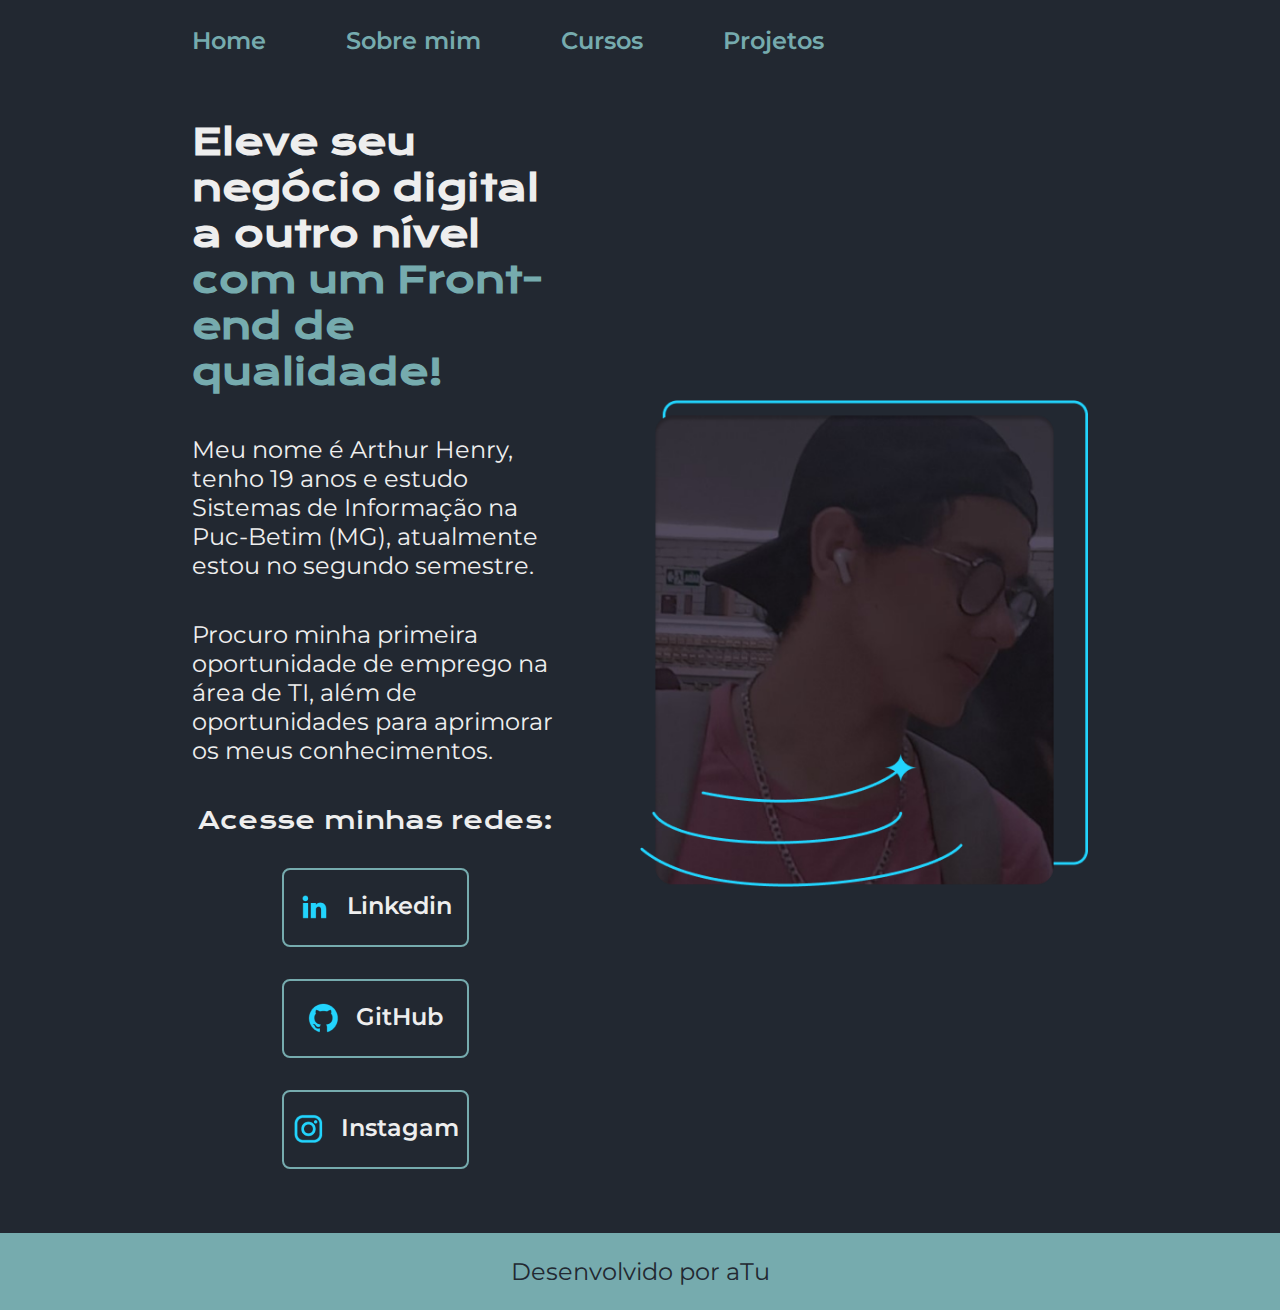
==== index.html @ 2e9dd7ce "Add files via upload" ====
<!DOCTYPE html>
<html lang="pt-br">

<head>
    <meta charset="UTF-8">
    <meta http-equiv="X-UA-Compatible" content="IE=edge">
    <meta name="viewport" content="width=device-width, initial-scale=1.0">
    <title>Portifolio</title>
    <link rel="stylesheet" href="styles/style.css">
    <link rel="stylesheet" href="styles/hederResponsivo.css">
    <script defer src="js/script.js"></script>
</head>

<body>
    <header class="cabecalho">
        <nav class="cabecalho__menu">
            <button class="botão__header__responsivo"></button>
            <ul class="lista__nav">
                <li> <a class="cabecalho__menu__link" href="index.html">Home</a> </li>
                <li> <a class="cabecalho__menu__link" href="sobre.html">Sobre mim</a> </li>
                <li> <a class="cabecalho__menu__link" href="cursos.html">Cursos</a> </li>
                <li> <a class="cabecalho__menu__link" href="projetos.html">Projetos</a> </li>
            </ul>
        </nav>
    </header>
    <main class="apresentacao">
        <section class="apresentacao__conteudo">
            <h1 class="apresentacao__conteudo__titulo">Eleve seu negócio digital a outro nível
                <strong class="titulo_destaque">com um Front-end de qualidade!
                </strong>
            </h1>
            <p class="apresentacao__conteudo__texto">Meu nome é Arthur Henry, tenho 19 anos e estudo Sistemas de
                Informação na Puc-Betim (MG), atualmente estou no segundo semestre. </p>
            <p class="apresentacao__conteudo__texto">Procuro minha primeira oportunidade de emprego na área de TI, além
                de oportunidades para aprimorar os meus conhecimentos.</p>
            <div class="apresentacao__links">
                <h2 class="apresentacao__links__subititulo">Acesse minhas redes:</h2>
                <a class="apresentacao__links__navegacao"
                    href="https://www.linkedin.com/in/arthur-henry-martins-brito-083305272/" target="_blank">
                    <img src="Imagens/linkedin.png" alt="Logo Linkedin">Linkedin</a>
                <a class="apresentacao__links__navegacao" href="https://github.com/aTu44" target="_blank">
                    <img src="Imagens/githubi.png" alt="">GitHub</a>
                <a class="apresentacao__links__navegacao" href="https://www.instagram.com/atu.0.44/" target="_blank">
                    <img src="Imagens/instagram.png" alt="">Instagam</a>
            </div>
        </section>
        <img class="apresentacao__imagem" src="Imagens/Imagem.png" alt="Foto do Arthur Henry Martins ">
    </main>
    <footer class="rodape">
        <p>Desenvolvido por aTu</p>

    </footer>

</body>

</html>
---- styles/style.css ----
@import url('https://fonts.googleapis.com/css2?family=Krona+One&display=swap');
@import url('https://fonts.googleapis.com/css2?family=Krona+One&family=Montserrat&display=swap');

:root {
    --preto: #222831;
    --branco: #EEEEEE;
    --ciano: #22D4FD;
    --azul-claro: #76ABAE;
    --cor-hover: #31363F;
    --fonte-krona: "Krona One", sans-serif;
    --fonte-montserrat: "Montserrat", sans-serif;
}


* {
    margin: 0;
    padding: 0;
}

body {
    box-sizing: border-box;
    background-color: var(--preto);
    color: var(--branco);
}

a{
    cursor: pointer;
}

.cabecalho {
    padding: 2% 0% 0% 15%;
}

.cabecalho__menu {
    display: flex;
    gap: 80px;
}

.cabecalho__menu__link {
    color: var(--azul-claro);
    font-family: var(--fonte-montserrat);
    font-size: 1.5rem;
    font-weight: 600;
    text-decoration: none;
}

.cabecalho__menu__link:hover {
    color: var(--ciano);
}

.apresentacao {
    display: flex;
    align-items: center;
    justify-content: space-between;
    padding: 5% 15%;
    gap: 82px;
}

.apresentacao__conteudo {
    width: 50%;
    display: flex;
    flex-direction: column;
    gap: 40px;

}

.apresentacao__conteudo__titulo {
    font-size: 2.25rem;
    font-family: var(--fonte-krona);

}

.titulo_destaque {
    color: var(--azul-claro);
}

.apresentacao__conteudo__texto {
    font-size: 1.5rem;
    font-family: var(--fonte-montserrat);
}

.apresentacao__links {
    display: flex;
    justify-content: space-between;
    flex-direction: column;
    align-items: center;
    gap: 32px;
}

.apresentacao__links__subititulo {
    font-family: var(--fonte-krona);
    font-weight: 400;
    font-size: 1.5rem;

}

.apresentacao__links__navegacao {
    padding: 21.5px 0;
    display: flex;
    justify-content: center;
    gap: 16px;
    width: 50%;
    text-align: center;
    border-radius: 8px;
    font-size: 1.5rem;
    font-weight: 600;
    padding: 21.5px 0;
    text-decoration: none;
    color: var(--branco);
    border: 2px solid var(--azul-claro);
    font-family: var(--fonte-montserrat);

}

.apresentacao__links__navegacao:hover {
    background-color: var(--cor-hover);
}

.apresentacao__imagem {
    width: 50%;
}

.rodape {
    color: var(--preto);
    background-color: var(--azul-claro);
    padding: 24px;
    text-align: center;
    font-family: var(--fonte-montserrat);
    font-size: 1.5rem;
    font-weight: 400;
}

@media (max-width: 1200px) {

    .cabecalho {
        padding: 8%;
    }

    .cabecalho__menu {
        justify-content: center;
    }

    .apresentacao {
        flex-direction: column-reverse;
        padding: 5%;
    }

    .apresentacao__conteudo {
        width: auto;
    }

}
---- styles/hederResponsivo.css ----
.lista__nav {
    display: flex;
    gap: 80px;
    list-style: none;
  }
  
  .lista__nav a {
    color: var(--azul-claro);
  }
  
  .botão__header__responsivo {
    display: none;
    border: none;
    background: none;
    border-top: 3px solid var(--azul-claro);
    cursor: pointer;
  }
  
  .botão__header__responsivo::after,
  .botão__header__responsivo::before {
    content: " ";
    display: block;
    width: 30px;
    height: 3px;
    background: var(--azul-claro);
    margin-top: 5px;
    position: relative;
    transition: 0.3s;
  }
  
  @media (max-width: 750px) {
    .botão__header__responsivo {
      display: block;
      z-index: 1;
    }
  
    .lista__nav {
      position: fixed;
      top: 0;
      left: 0;
      width: 100vw;
      height: 100vh;
      background: var(--preto);
      clip-path: circle(100px at 90% -15%);
      transition: 1s ease-out;
  
      flex-direction: column;
      justify-content: space-around;
      align-items: center;
      gap: 0;
  
      pointer-events: none;
    }
  
    .lista__nav a {
      font-size: 24px;
      opacity: 0;
    }
  
    .lista__nav li:nth-child(1) a {
      transition: 0.5s 0.2s;
    }
  
    .lista__nav li:nth-child(2) a {
      transition: 0.5s 0.4s;
    }
  
    .lista__nav li:nth-child(3) a {
      transition: 0.5s 0.6s;
    }
  
    /* Estilos ativos */
    .cabecalho__menu {
        justify-content: right;
    }

    .cabecalho__menu.active .lista__nav {
      clip-path: circle(1500px at 90% -15%);
      pointer-events: all;
    }
  
    .cabecalho__menu.active .lista__nav a {
      opacity: 1;
    }
  
    .cabecalho__menu.active .botão__header__responsivo {
      position: fixed;
      top: 26px;
      right: 16px;
      border-top-color: transparent;
    }
  
    .cabecalho__menu.active .botão__header__responsivo::before {
      transform: rotate(135deg);
    }
  
    .cabecalho__menu.active .botão__header__responsivo::after {
      transform: rotate(-135deg);
      top: -7px;
    }
  }
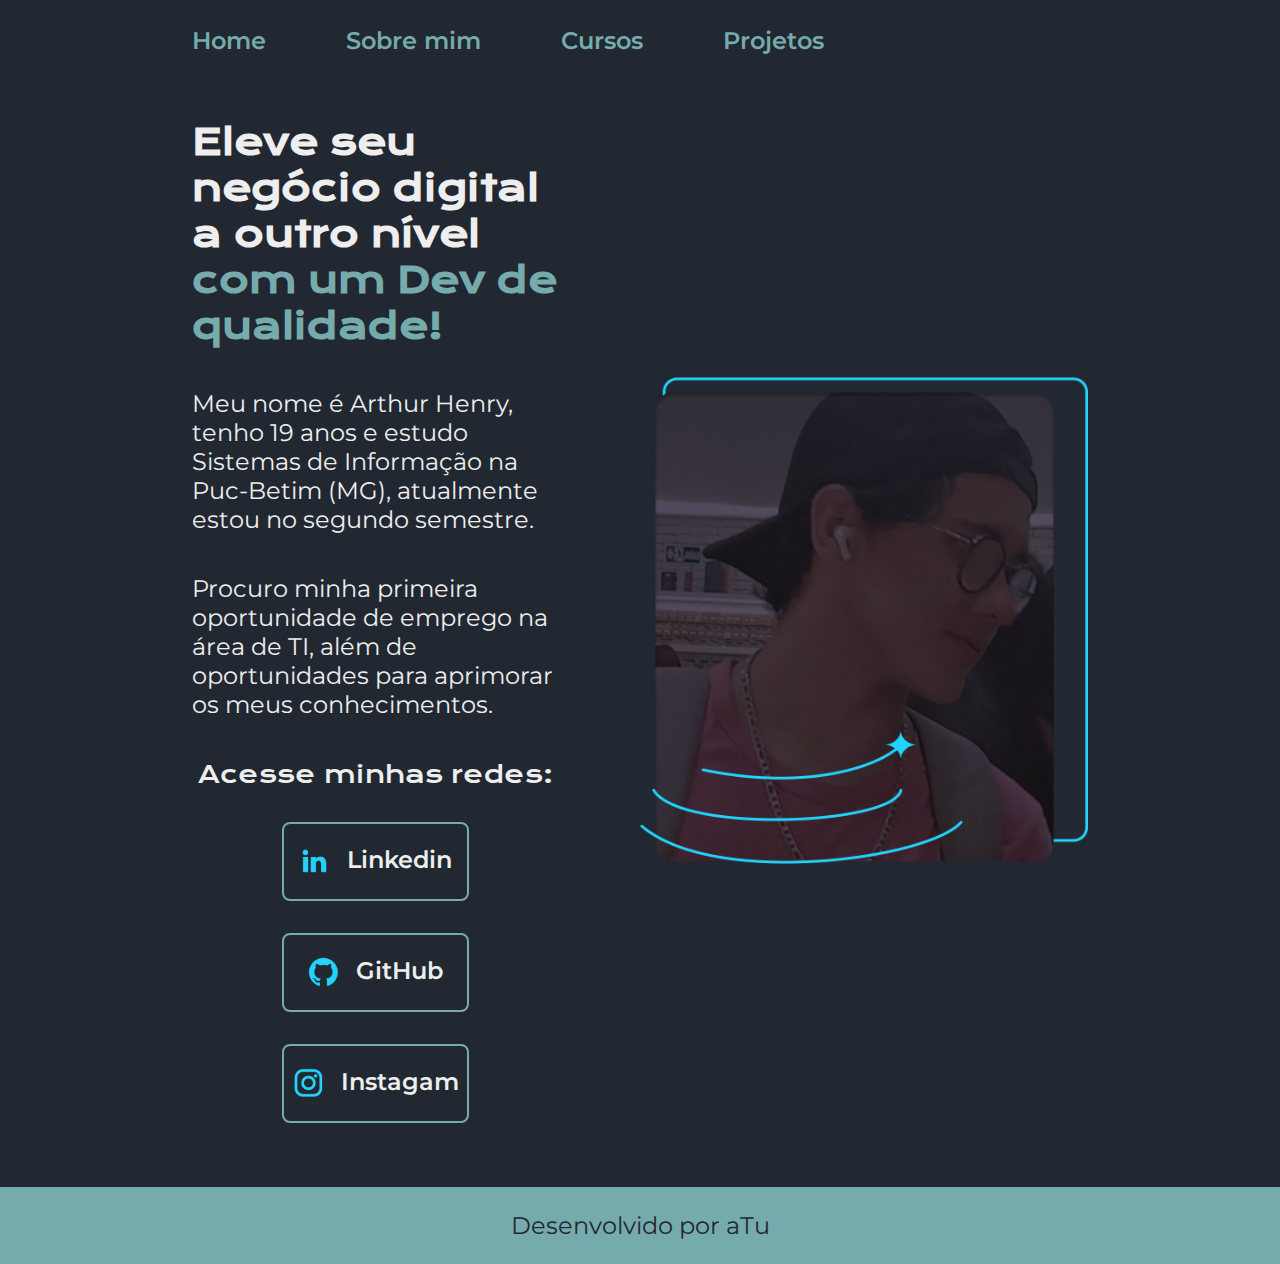
==== commit 66ed2060: "Update index.html" ====
--- a/index.html
+++ b/index.html
@@ -7,7 +7,7 @@
     <meta name="viewport" content="width=device-width, initial-scale=1.0">
     <title>Portifolio</title>
     <link rel="stylesheet" href="styles/style.css">
-    <link rel="stylesheet" href="styles/hederResponsivo.css">
+    <link rel="stylesheet" href="styles/responsivo.css">
     <script defer src="js/script.js"></script>
 </head>
 
@@ -26,7 +26,7 @@
     <main class="apresentacao">
         <section class="apresentacao__conteudo">
             <h1 class="apresentacao__conteudo__titulo">Eleve seu negócio digital a outro nível
-                <strong class="titulo_destaque">com um Front-end de qualidade!
+                <strong class="titulo_destaque">com um Dev de qualidade!
                 </strong>
             </h1>
             <p class="apresentacao__conteudo__texto">Meu nome é Arthur Henry, tenho 19 anos e estudo Sistemas de
@@ -53,4 +53,4 @@
 
 </body>
 
-</html>+</html>
--- a/styles/responsivo.css
+++ b/styles/responsivo.css
@@ -0,0 +1,121 @@
+.lista__nav {
+  display: flex;
+  gap: 80px;
+  list-style: none;
+}
+
+.lista__nav a {
+  color: var(--azul-claro);
+}
+
+.botão__header__responsivo {
+  display: none;
+  border: none;
+  background: none;
+  border-top: 3px solid var(--azul-claro);
+  cursor: pointer;
+}
+
+.botão__header__responsivo::after,
+.botão__header__responsivo::before {
+  content: " ";
+  display: block;
+  width: 30px;
+  height: 3px;
+  background: var(--azul-claro);
+  margin-top: 5px;
+  position: relative;
+  transition: 0.3s;
+}
+
+@media (max-width: 750px) {
+
+  .apresentacao__imagem {
+    width: 85%;
+}
+  .apresentacao__conteudo {
+    width: auto;
+  }
+
+  .apresentacao__conteudo__titulo {
+    font-size: 2rem;
+  }
+
+  .apresentacao__conteudo__texto {
+    padding: 4%;
+  }
+
+  .apresentacao__conteudo__texto {
+    font-size: 1.50rem;
+  }
+
+  .botão__header__responsivo {
+    display: block;
+    z-index: 1;
+  }
+
+  .lista__nav {
+    position: fixed;
+    top: 0;
+    left: 0;
+    width: 100vw;
+    height: 100vh;
+    background: var(--preto);
+    clip-path: circle(100px at 90% -15%);
+    transition: 1s ease-out;
+
+    flex-direction: column;
+    justify-content: space-around;
+    align-items: center;
+    gap: 0;
+
+    pointer-events: none;
+  }
+
+  .lista__nav a {
+    font-size: 24px;
+    opacity: 0;
+  }
+
+  .lista__nav li:nth-child(1) a {
+    transition: 0.5s 0.2s;
+  }
+
+  .lista__nav li:nth-child(2) a {
+    transition: 0.5s 0.4s;
+  }
+
+  .lista__nav li:nth-child(3) a {
+    transition: 0.5s 0.6s;
+  }
+
+ 
+  .cabecalho__menu {
+    justify-content: right;
+  }
+
+  .cabecalho__menu.active .lista__nav {
+    clip-path: circle(1500px at 90% -15%);
+    pointer-events: all;
+  }
+
+  .cabecalho__menu.active .lista__nav a {
+    opacity: 1;
+  }
+
+  .cabecalho__menu.active .botão__header__responsivo {
+    position: fixed;
+    top: 26px;
+    right: 16px;
+    border-top-color: transparent;
+  }
+
+  .cabecalho__menu.active .botão__header__responsivo::before {
+    transform: rotate(135deg);
+  }
+
+  .cabecalho__menu.active .botão__header__responsivo::after {
+    transform: rotate(-135deg);
+    top: -7px;
+  }
+}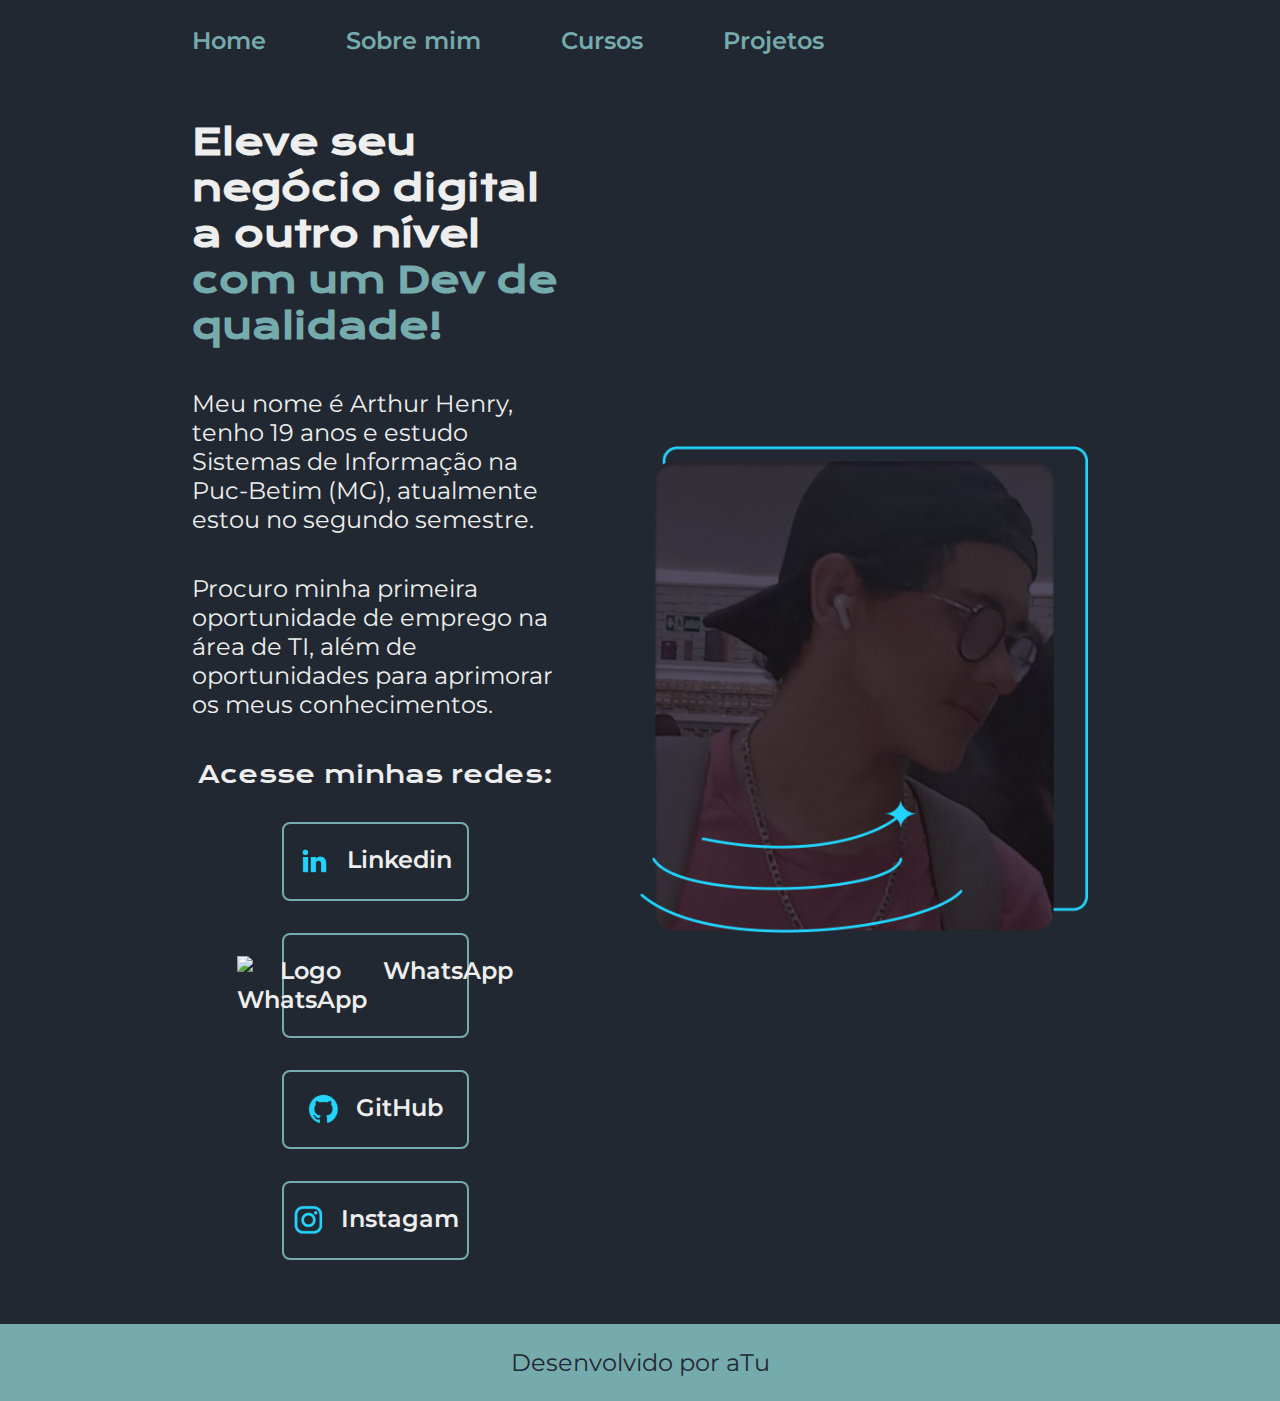
==== commit 918e428f: "Update index.html" ====
--- a/index.html
+++ b/index.html
@@ -38,10 +38,12 @@
                 <a class="apresentacao__links__navegacao"
                     href="https://www.linkedin.com/in/arthur-henry-martins-brito-083305272/" target="_blank">
                     <img src="Imagens/linkedin.png" alt="Logo Linkedin">Linkedin</a>
+                    <a class="apresentacao__links__navegacao" href="https://wa.me/5531994111161" target="_blank">
+                        <img src="Imagens/whatsapp.png"alt="Logo WhatsApp">WhatsApp</a>
                 <a class="apresentacao__links__navegacao" href="https://github.com/aTu44" target="_blank">
-                    <img src="Imagens/githubi.png" alt="">GitHub</a>
+                    <img src="Imagens/githubi.png" alt="Logo GitHub">GitHub</a>
                 <a class="apresentacao__links__navegacao" href="https://www.instagram.com/atu.0.44/" target="_blank">
-                    <img src="Imagens/instagram.png" alt="">Instagam</a>
+                    <img src="Imagens/instagram.png" alt="Logo Instagam">Instagam</a>
             </div>
         </section>
         <img class="apresentacao__imagem" src="Imagens/Imagem.png" alt="Foto do Arthur Henry Martins ">
--- a/styles/style.css
+++ b/styles/style.css
@@ -46,6 +46,7 @@
 
 .cabecalho__menu__link:hover {
     color: var(--ciano);
+    border-bottom: 2px solid var(--ciano);;
 }
 
 .apresentacao {
@@ -149,4 +150,4 @@
         width: auto;
     }
 
-}+}
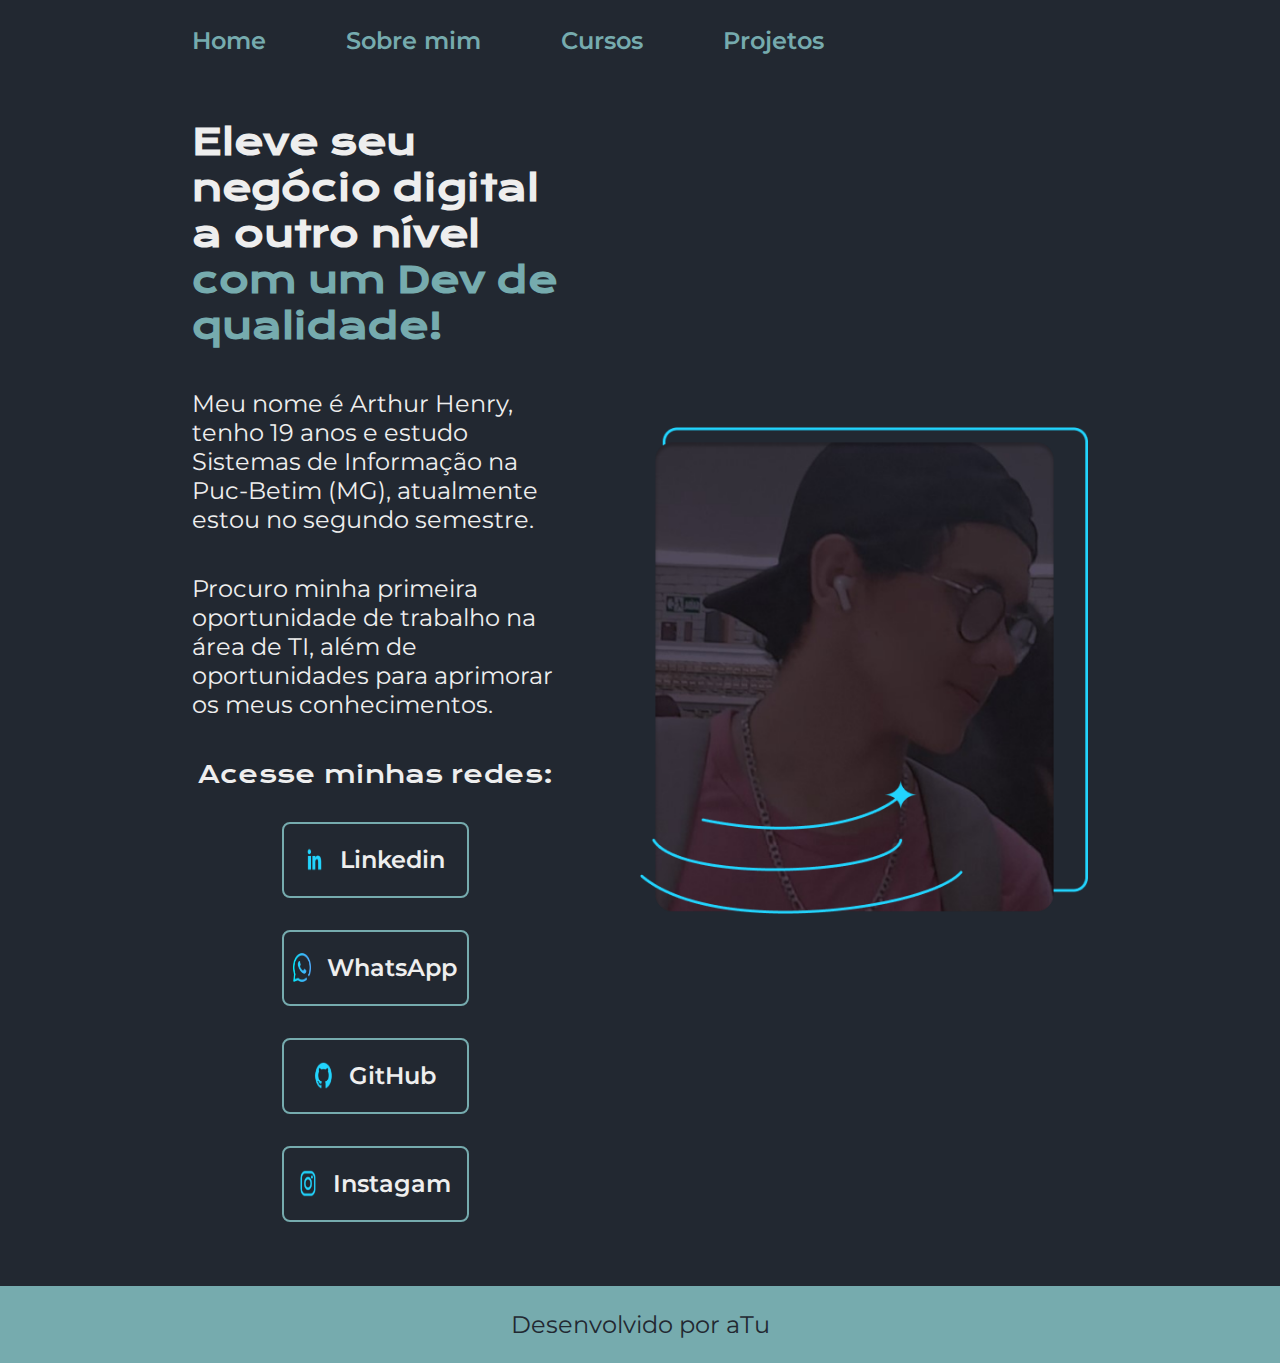
==== commit d2ad7283: "Update index.html" ====
--- a/index.html
+++ b/index.html
@@ -31,7 +31,7 @@
             </h1>
             <p class="apresentacao__conteudo__texto">Meu nome é Arthur Henry, tenho 19 anos e estudo Sistemas de
                 Informação na Puc-Betim (MG), atualmente estou no segundo semestre. </p>
-            <p class="apresentacao__conteudo__texto">Procuro minha primeira oportunidade de emprego na área de TI, além
+            <p class="apresentacao__conteudo__texto">Procuro minha primeira oportunidade de trabalho na área de TI, além
                 de oportunidades para aprimorar os meus conhecimentos.</p>
             <div class="apresentacao__links">
                 <h2 class="apresentacao__links__subititulo">Acesse minhas redes:</h2>
--- a/styles/style.css
+++ b/styles/style.css
@@ -21,6 +21,7 @@
     box-sizing: border-box;
     background-color: var(--preto);
     color: var(--branco);
+    height: 100vh;
 }
 
 a{
@@ -113,6 +114,10 @@
 
 }
 
+.apresentacao__links__navegacao img{
+    width: 10%;
+}
+
 .apresentacao__links__navegacao:hover {
     background-color: var(--cor-hover);
 }
@@ -147,7 +152,7 @@
     }
 
     .apresentacao__conteudo {
-        width: auto;
+        width: auto;             
     }
 
 }
--- a/styles/responsivo.css
+++ b/styles/responsivo.css
@@ -48,6 +48,10 @@
   .apresentacao__conteudo__texto {
     font-size: 1.50rem;
   }
+
+  .apresentacao__links__navegacao img{
+    width: 15%;
+}
 
   .botão__header__responsivo {
     display: block;
@@ -118,4 +122,4 @@
     transform: rotate(-135deg);
     top: -7px;
   }
-}+}
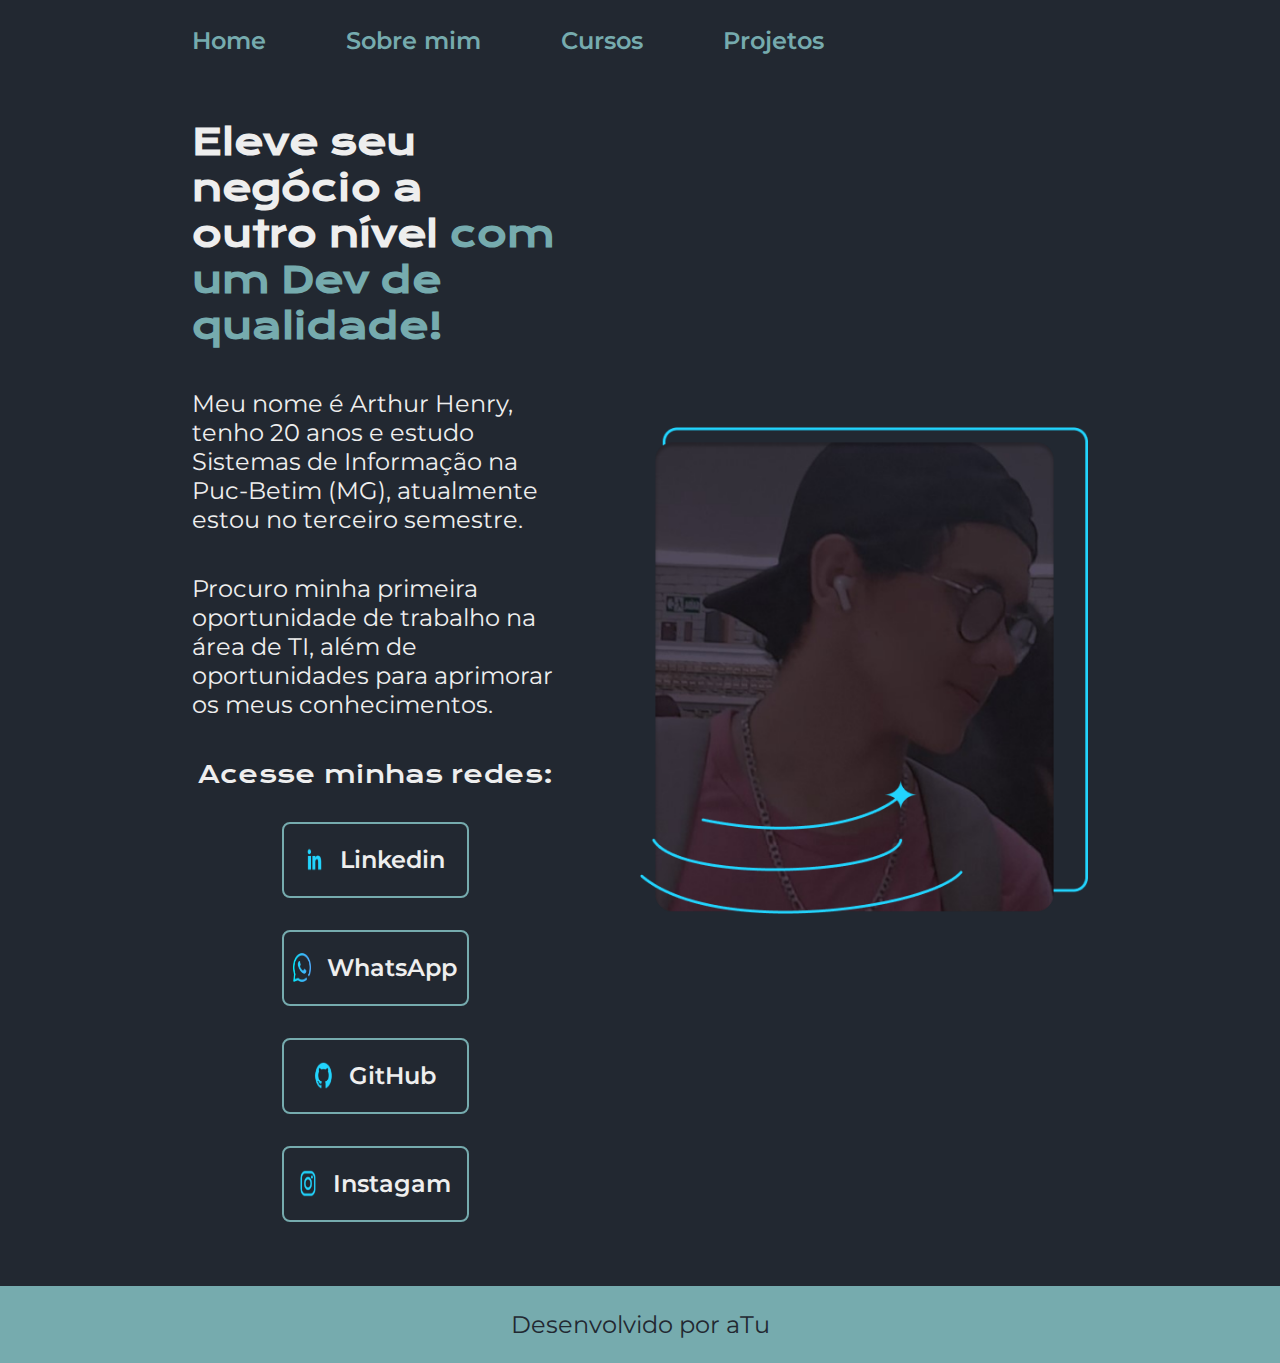
==== commit 4a2fb0ea: "Update index.html" ====
--- a/index.html
+++ b/index.html
@@ -25,12 +25,12 @@
     </header>
     <main class="apresentacao">
         <section class="apresentacao__conteudo">
-            <h1 class="apresentacao__conteudo__titulo">Eleve seu negócio digital a outro nível
+            <h1 class="apresentacao__conteudo__titulo">Eleve seu negócio a outro nível
                 <strong class="titulo_destaque">com um Dev de qualidade!
                 </strong>
             </h1>
-            <p class="apresentacao__conteudo__texto">Meu nome é Arthur Henry, tenho 19 anos e estudo Sistemas de
-                Informação na Puc-Betim (MG), atualmente estou no segundo semestre. </p>
+            <p class="apresentacao__conteudo__texto">Meu nome é Arthur Henry, tenho 20 anos e estudo Sistemas de
+                Informação na Puc-Betim (MG), atualmente estou no terceiro semestre. </p>
             <p class="apresentacao__conteudo__texto">Procuro minha primeira oportunidade de trabalho na área de TI, além
                 de oportunidades para aprimorar os meus conhecimentos.</p>
             <div class="apresentacao__links">
--- a/styles/responsivo.css
+++ b/styles/responsivo.css
@@ -48,10 +48,13 @@
   .apresentacao__conteudo__texto {
     font-size: 1.50rem;
   }
+    .apresentacao__links__navegacao {
+    font-size: 1rem;
+  }
 
   .apresentacao__links__navegacao img{
     width: 15%;
-}
+  }
 
   .botão__header__responsivo {
     display: block;
